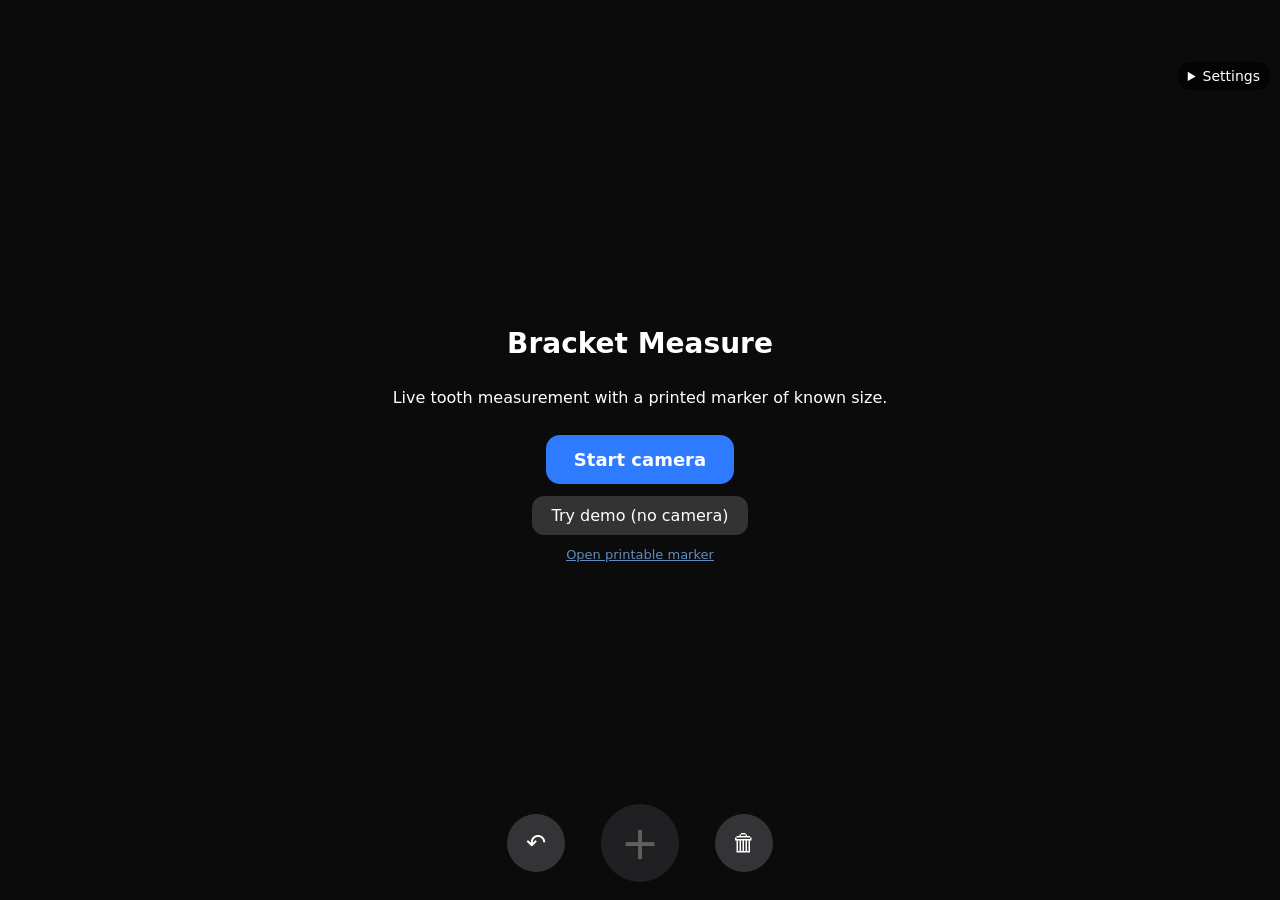
==== index.html @ 366a789b "Add Bracket Measure web app (marker-based live tooth measurement) Co-Authored-By: Claude Sonnet 5.5 " ====
<!doctype html>
<html lang="en">
<head>
<meta charset="utf-8">
<meta name="viewport" content="width=device-width,initial-scale=1,viewport-fit=cover,user-scalable=no">
<meta name="apple-mobile-web-app-capable" content="yes">
<meta name="theme-color" content="#000000">
<title>Bracket Measure</title>
<link rel="stylesheet" href="style.css">
</head>
<body>
<canvas id="view"></canvas>
<video id="cam" playsinline muted autoplay></video>

<div id="top">
  <div id="hint">Print the marker, put it next to the tooth, then start.</div>
  <div id="status" class="chip">Marker: –</div>
</div>

<div id="start">
  <h1>Bracket Measure</h1>
  <p>Live tooth measurement with a printed marker of known size.</p>
  <button id="startBtn" class="primary">Start camera</button>
  <button id="demoBtn">Try demo (no camera)</button>
  <p class="small"><a href="marker.html" target="_blank">Open printable marker</a></p>
  <p id="err" class="small err"></p>
</div>

<div id="result" hidden></div>

<details id="settings">
  <summary>Settings</summary>
  <label>Marker size (black square, mm)
    <input id="markerMm" type="number" inputmode="decimal" min="3" max="200" step="0.1" value="20"></label>
  <label>Vertical
    <select id="vKey"><option value="incisal">Incisal</option><option value="middle" selected>Middle</option><option value="gingival">Gingival</option></select></label>
  <label>Horizontal
    <select id="hKey"><option value="mesial">Mesial</option><option value="middle" selected>Middle</option><option value="distal">Distal</option></select></label>
  <label>Fixed height from incisal (mm, 0 = off)
    <input id="fixedMm" type="number" inputmode="decimal" min="0" max="20" step="0.1" value="0"></label>
</details>

<div id="bar">
  <button id="undo" class="round" aria-label="Undo">↶</button>
  <button id="plus" class="round big" aria-label="Place point">+</button>
  <button id="clear" class="round" aria-label="Clear">🗑</button>
</div>

<script src="vendor/cv.js"></script>
<script src="vendor/aruco.js"></script>
<script src="tooth.js"></script>
<script src="app.js"></script>
</body>
</html>
---- style.css ----
:root{color-scheme:dark}
*{box-sizing:border-box;-webkit-tap-highlight-color:transparent}
html,body{margin:0;height:100%;background:#000;color:#fff;font:16px -apple-system,system-ui,sans-serif;overflow:hidden;touch-action:manipulation}
#view{position:fixed;inset:0;width:100%;height:100%;display:block}
#cam{position:fixed;left:0;top:0;width:1px;height:1px;opacity:0;pointer-events:none}
#top{position:fixed;left:0;right:0;top:0;padding:calc(env(safe-area-inset-top) + 10px) 16px 0;display:flex;flex-direction:column;align-items:center;gap:8px;pointer-events:none}
#hint{background:rgba(0,0,0,.6);padding:8px 14px;border-radius:14px;font-weight:600;text-align:center;max-width:92vw}
.chip{background:rgba(0,0,0,.6);padding:4px 12px;border-radius:999px;font-size:13px}
.chip.ok{color:#5df08f}.chip.bad{color:#ff7b7b}
#start{position:fixed;inset:0;background:#0b0b0c;display:flex;flex-direction:column;align-items:center;justify-content:center;gap:12px;padding:24px;text-align:center}
#start h1{margin:0;font-size:28px}
.small{font-size:13px;opacity:.75;margin:0}.err{color:#ff7b7b;opacity:1}
a{color:#7db7ff}
button{font:inherit;color:#fff;border:0;cursor:pointer}
.primary{background:#2f7bff;padding:14px 28px;border-radius:14px;font-weight:700;font-size:18px}
#bar{position:fixed;left:0;right:0;bottom:0;display:flex;justify-content:center;align-items:center;gap:36px;padding:12px 16px calc(env(safe-area-inset-bottom) + 18px)}
.round{width:58px;height:58px;border-radius:50%;background:rgba(60,60,64,.85);font-size:24px}
.round.big{width:78px;height:78px;font-size:46px;line-height:1;background:rgba(80,80,86,.9)}
.round:disabled{opacity:.35}
#result{position:fixed;left:12px;right:12px;bottom:calc(env(safe-area-inset-bottom) + 118px);background:rgba(0,0,0,.72);border-radius:14px;padding:10px 14px;font-size:15px;line-height:1.45;white-space:pre-line}
#settings{position:fixed;right:10px;top:calc(env(safe-area-inset-top) + 62px);background:rgba(0,0,0,.65);border-radius:12px;padding:6px 10px;max-width:78vw;font-size:14px}
#settings summary{cursor:pointer}
#settings label{display:block;margin:8px 0}
#settings input,#settings select{display:block;width:100%;margin-top:3px;font:inherit;padding:6px;border-radius:8px;border:0}
[hidden]{display:none!important}
#demoBtn{background:#333;padding:10px 20px;border-radius:12px}
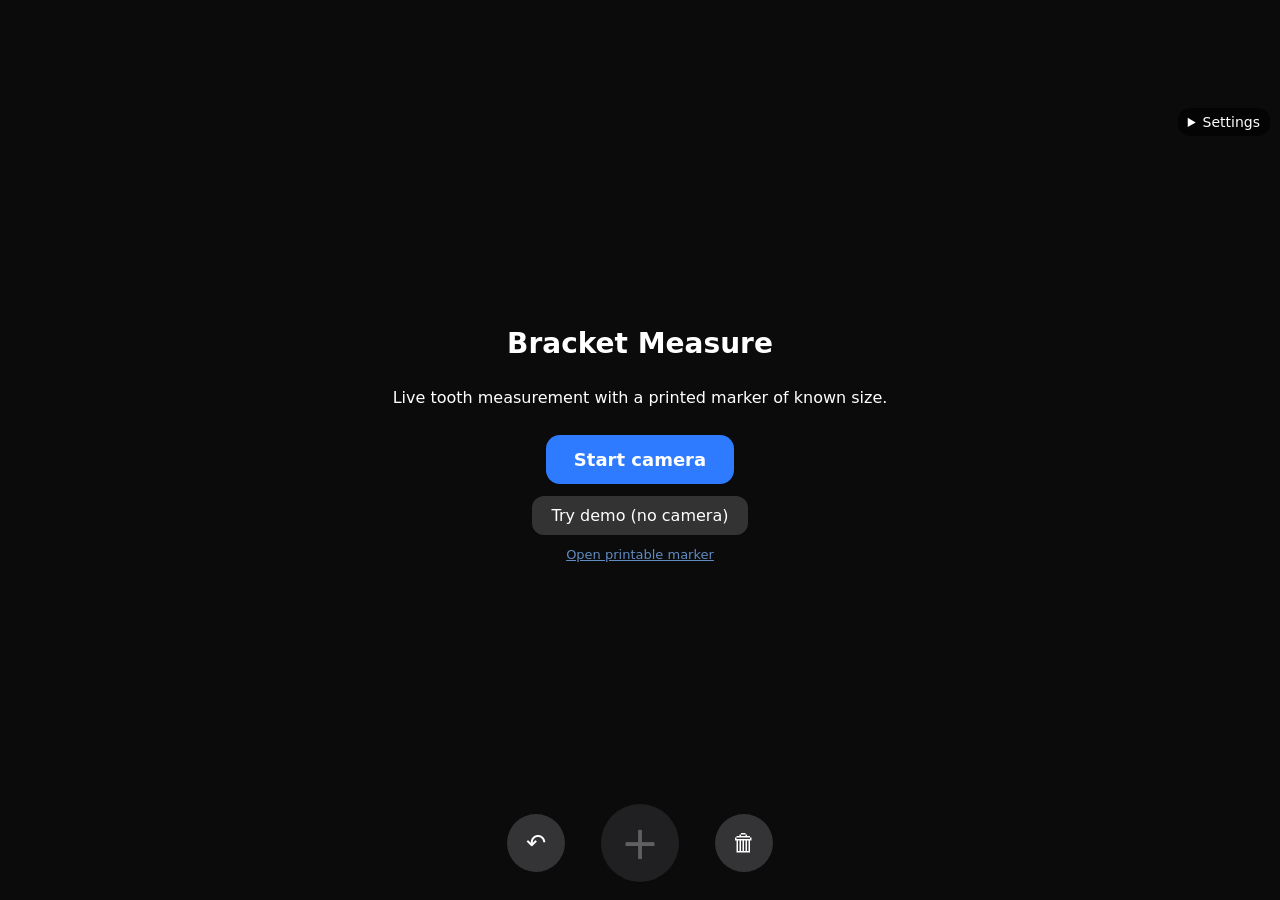
==== commit da4a18dd: "Fixed-distance mode with saved scale, 1:1 guide and distance hints Co-Authored-By: Claude Sonnet 5.5" ====
--- a/index.html
+++ b/index.html
@@ -32,6 +32,15 @@
   <summary>Settings</summary>
   <label>Marker size (black square, mm)
     <input id="markerMm" type="number" inputmode="decimal" min="3" max="200" step="0.1" value="20"></label>
+  <label>Marker id (printed sheet = 7)
+    <input id="markerId" type="number" inputmode="numeric" min="0" max="249" step="1" value="7"></label>
+  <label style="display:flex;gap:8px;align-items:center"><input id="cardGuide" type="checkbox" checked style="width:auto;margin:0"> Show guide-card grid overlay (marker 20 mm)</label>
+  <label>Scale mode
+    <select id="scaleMode"><option value="auto" selected>Auto (marker in view)</option><option value="fixed">Fixed scale (tripod, no marker)</option></select></label>
+  <button id="saveScale" type="button" style="margin:4px 0;padding:8px 12px;border-radius:10px;background:#2f7bff">Save current scale</button>
+  <div id="scaleInfo" class="small"></div>
+  <label>1:1 guide box size (mm)
+    <input id="guideMm" type="number" inputmode="decimal" min="1" max="100" step="0.5" value="20"></label>
   <label>Vertical
     <select id="vKey"><option value="incisal">Incisal</option><option value="middle" selected>Middle</option><option value="gingival">Gingival</option></select></label>
   <label>Horizontal
--- a/style.css
+++ b/style.css
@@ -18,7 +18,7 @@
 .round.big{width:78px;height:78px;font-size:46px;line-height:1;background:rgba(80,80,86,.9)}
 .round:disabled{opacity:.35}
 #result{position:fixed;left:12px;right:12px;bottom:calc(env(safe-area-inset-bottom) + 118px);background:rgba(0,0,0,.72);border-radius:14px;padding:10px 14px;font-size:15px;line-height:1.45;white-space:pre-line}
-#settings{position:fixed;right:10px;top:calc(env(safe-area-inset-top) + 62px);background:rgba(0,0,0,.65);border-radius:12px;padding:6px 10px;max-width:78vw;font-size:14px}
+#settings{position:fixed;right:10px;top:calc(env(safe-area-inset-top) + 108px);background:rgba(0,0,0,.65);border-radius:12px;padding:6px 10px;max-width:78vw;font-size:14px}
 #settings summary{cursor:pointer}
 #settings label{display:block;margin:8px 0}
 #settings input,#settings select{display:block;width:100%;margin-top:3px;font:inherit;padding:6px;border-radius:8px;border:0}
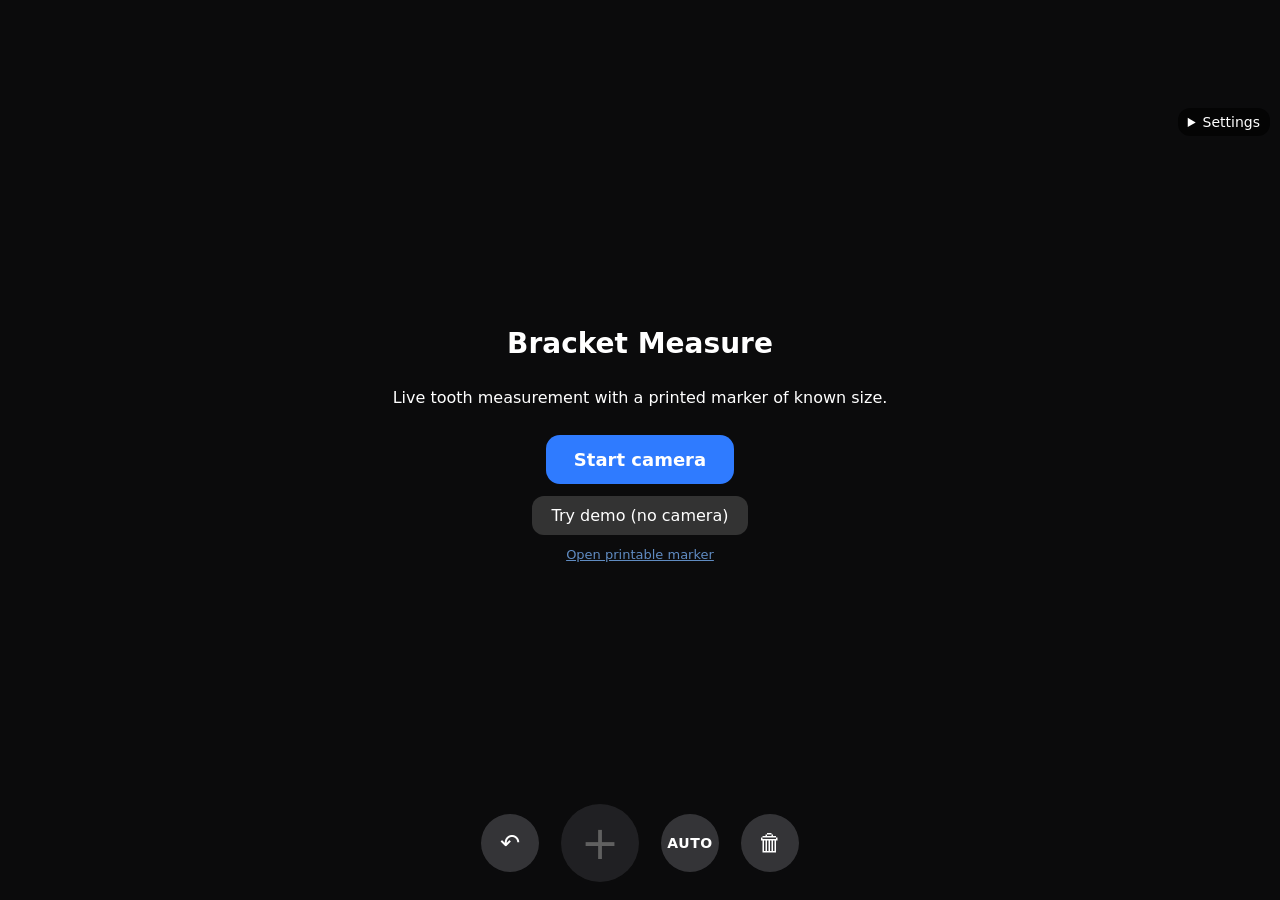
==== commit 856fec30: "AUTO edge detection from one touch Co-Authored-By: Claude Opus 5.5 <noreply@anthropic.com> Claude-Se" ====
--- a/index.html
+++ b/index.html
@@ -41,6 +41,8 @@
   <div id="scaleInfo" class="small"></div>
   <label>1:1 guide box size (mm)
     <input id="guideMm" type="number" inputmode="decimal" min="1" max="100" step="0.5" value="20"></label>
+  <label>Midline (mesial side) on screen, for AUTO
+    <select id="midline"><option value="left" selected>Left of the tooth</option><option value="right">Right of the tooth</option></select></label>
   <label>Vertical
     <select id="vKey"><option value="incisal">Incisal</option><option value="middle" selected>Middle</option><option value="gingival">Gingival</option></select></label>
   <label>Horizontal
@@ -52,12 +54,14 @@
 <div id="bar">
   <button id="undo" class="round" aria-label="Undo">↶</button>
   <button id="plus" class="round big" aria-label="Place point">+</button>
+  <button id="auto" class="round" aria-label="Auto detect tooth edges">AUTO</button>
   <button id="clear" class="round" aria-label="Clear">🗑</button>
 </div>
 
 <script src="vendor/cv.js"></script>
 <script src="vendor/aruco.js"></script>
 <script src="tooth.js"></script>
+<script src="autodetect.js"></script>
 <script src="app.js"></script>
 </body>
 </html>
--- a/style.css
+++ b/style.css
@@ -1,7 +1,7 @@
 :root{color-scheme:dark}
 *{box-sizing:border-box;-webkit-tap-highlight-color:transparent}
 html,body{margin:0;height:100%;background:#000;color:#fff;font:16px -apple-system,system-ui,sans-serif;overflow:hidden;touch-action:manipulation}
-#view{position:fixed;inset:0;width:100%;height:100%;display:block}
+#view{position:fixed;inset:0;width:100%;height:100%;display:block;touch-action:none;-webkit-user-select:none;user-select:none}
 #cam{position:fixed;left:0;top:0;width:1px;height:1px;opacity:0;pointer-events:none}
 #top{position:fixed;left:0;right:0;top:0;padding:calc(env(safe-area-inset-top) + 10px) 16px 0;display:flex;flex-direction:column;align-items:center;gap:8px;pointer-events:none}
 #hint{background:rgba(0,0,0,.6);padding:8px 14px;border-radius:14px;font-weight:600;text-align:center;max-width:92vw}
@@ -13,7 +13,7 @@
 a{color:#7db7ff}
 button{font:inherit;color:#fff;border:0;cursor:pointer}
 .primary{background:#2f7bff;padding:14px 28px;border-radius:14px;font-weight:700;font-size:18px}
-#bar{position:fixed;left:0;right:0;bottom:0;display:flex;justify-content:center;align-items:center;gap:36px;padding:12px 16px calc(env(safe-area-inset-bottom) + 18px)}
+#bar{position:fixed;left:0;right:0;bottom:0;display:flex;justify-content:center;align-items:center;gap:22px;padding:12px 16px calc(env(safe-area-inset-bottom) + 18px)}
 .round{width:58px;height:58px;border-radius:50%;background:rgba(60,60,64,.85);font-size:24px}
 .round.big{width:78px;height:78px;font-size:46px;line-height:1;background:rgba(80,80,86,.9)}
 .round:disabled{opacity:.35}
@@ -24,3 +24,5 @@
 #settings input,#settings select{display:block;width:100%;margin-top:3px;font:inherit;padding:6px;border-radius:8px;border:0}
 [hidden]{display:none!important}
 #demoBtn{background:#333;padding:10px 20px;border-radius:12px}
+#auto{font-size:14px;font-weight:800;letter-spacing:.04em}
+#auto.armed{background:#2f7bff}
